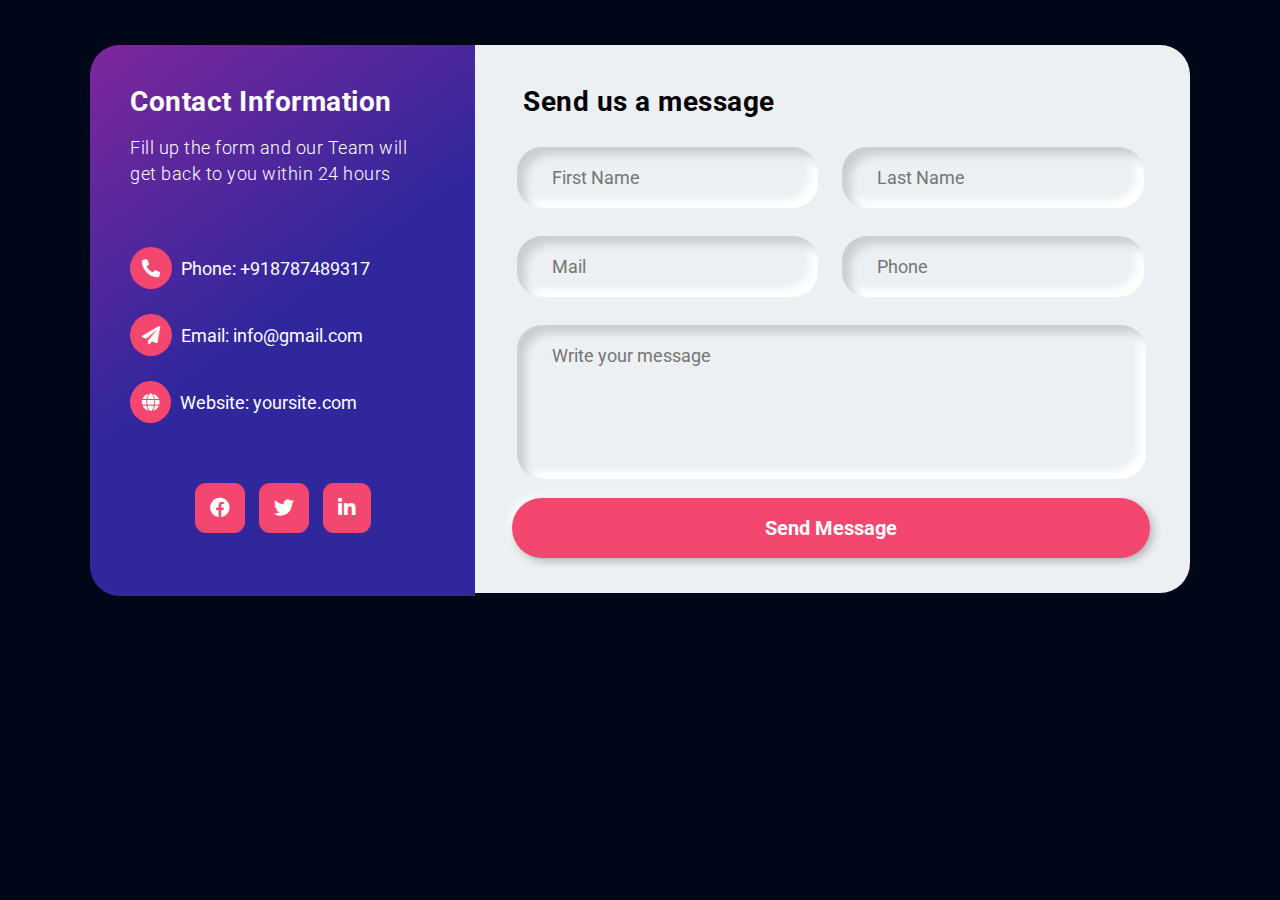
==== home/contact/inex.html @ a0476f3d "added project folder" ====
<!DOCTYPE html>
<html lang="en">
<head>
    <meta charset="UTF-8">
    <meta http-equiv="X-UA-Compatible" content="IE=edge">
    <meta name="viewport" content="width=device-width, initial-scale=1.0">
    <title>Contact Us Page Design</title>
    <link rel="stylesheet" href="https://fonts.googleapis.com/css2?family=Roboto:wght@300;400;500;700&display=swap">
    <!-- Font Awesome CDN -->
    <link rel="stylesheet" href="https://use.fontawesome.com/releases/v5.15.4/css/all.css">
    <link rel="stylesheet" href="style.css">
</head>
<body>
    <section id="section-wrapper">
        <div class="box-wrapper">
            <div class="info-wrap">
                <h2 class="info-title">Contact Information</h2>
                <h3 class="info-sub-title">Fill up the form and our Team will get back to you within 24 hours</h3>
                <ul class="info-details">
                    <li>
                        <i class="fas fa-phone-alt"></i>
                        <span>Phone:</span> <a href="tel:+918787489317">+918787489317</a>
                    </li>
                    <li>
                        <i class="fas fa-paper-plane"></i>
                        <span>Email:</span> <a href="mailto:info@gmail.com">info@gmail.com</a>
                    </li>
                    <li>
                        <i class="fas fa-globe"></i>
                        <span>Website:</span> <a href="#">yoursite.com</a>
                    </li>
                </ul>
                <ul class="social-icons">
                    <li><a href="#"><i class="fab fa-facebook"></i></a></li>
                    <li><a href="#"><i class="fab fa-twitter"></i></a></li>
                    <li><a href="#"><i class="fab fa-linkedin-in"></i></a></li>
                </ul>
            </div>
            <div class="form-wrap">
                <form action="#" method="POST">
                    <h2 class="form-title">Send us a message</h2>
                    <div class="form-fields">
                        <div class="form-group">
                            <input type="text" class="fname" placeholder="First Name">
                        </div>
                        <div class="form-group">
                            <input type="text" class="lname" placeholder="Last Name">
                        </div>
                        <div class="form-group">
                            <input type="email" class="email" placeholder="Mail">
                        </div>
                        <div class="form-group">
                            <input type="number" class="phone" placeholder="Phone">
                        </div>
                        <div class="form-group">
                            <textarea name="message" id="" placeholder="Write your message"></textarea>
                        </div>
                    </div>
                    <input type="submit" value="Send Message" class="submit-button">
                </form>
            </div>
        </div>
    </section>
</body>
</html>
---- home/contact/style.css ----
*{
    padding: 0;
    margin: 0;
    box-sizing: border-box;
}
body{
    background: #000718; 
}
body, input,textarea, a{
    font-family: 'Roboto', sans-serif;
}
#section-wrapper{
    width: 100%;
    padding: 10px;
}
.box-wrapper{
    position: relative;
    display: table;
    width:1100px;
    margin:auto;
    margin-top:35px;
    border-radius: 30px;
}
.info-wrap{
    width:35%;
    height: 551px;
    padding: 40px;
    float: left;
    display: block;
    border-radius: 30px 0px 0px 30px;
    background: linear-gradient(144deg, rgba(126,39,156,1) 0%, rgba(49,39,157,1) 49%);
    color: #fff;
}
.info-title{
    text-align: left;
    font-size: 28px;
    letter-spacing: 0.5px;
}
.info-sub-title{
    font-size: 18px;
    font-weight: 300;
    margin-top: 17px;
    letter-spacing: 0.5px;
    line-height: 26px;
}
.info-details {
    list-style: none;
    margin: 60px 0px;
}
.info-details li {
    margin-top: 25px;
    font-size: 18px;
    color: #fff;
}
.info-details li i {
    background: #F44770;
    padding: 12px;
    border-radius: 50%;
    margin-right: 5px;
}
.info-details li a {
    color: #fff;
    text-decoration: none;
}
.info-details li a:hover {
    color: #F44770;
}
.social-icons {
    list-style: none;
    text-align: center;
    margin: 20px 0px;
}
.social-icons li {
    display: inline-block;
}
.social-icons li i {
    background: #F44770;
    color: #fff;
    padding: 15px;
    font-size: 20px;
    border-radius: 22%;
    margin: 0px 5px;
    cursor: pointer;
    transition: all .5s;
}
.social-icons li i:hover {
    background: #fff;
    color: #000000;
}
.form-wrap{
    width:65%;
    float: right;
    padding:40px 25px 35px 25px;
    border-radius: 0px 30px 30px 0px;
    background: #ecf0f3;
}
.form-title{
    text-align: left;
    margin-left: 23px;
    font-size: 28px;
    letter-spacing: 0.5px;
}
.form-fields{
    display: table;
    width: 100%;
    padding: 15px 5px 5px 5px;
}
.form-fields input,
.form-fields textarea{
    border: none;
    outline:none;
    background: none;
    font-size: 18px;
    color:#555;
    padding: 20px 10px 20px 5px;
    width:100%
}
.form-fields textarea{
    height: 150px;
    resize: none;
}
.form-group{
    width: 46%;
    float: left;
    padding: 0px 30px;
    margin: 14px 12px;
    border-radius: 25px;
    box-shadow: inset 8px 8px 8px #cbced1, inset -8px -8px 8px #ffffff;
}
.form-fields .form-group:last-child {
    width: 96%;
}
.submit-button{
    width: 96%;
    height: 60px;
    margin: 0px 12px;
    border-radius: 30px;
    font-size: 20px;;
    font-weight: 700;
    outline: none;
    border:none;
    cursor: pointer;
    color:#fff;
    text-align: center;
    background: #F44770;
    box-shadow: 3px 3px 8px #b1b1b1, -3px -3px 8px #ffffff;
    transition: .5s;
}
.submit-button:hover{
    background: #31279d;
}


/* Responsive css */

@media only screen and (max-width: 767px) {
    .box-wrapper{
        width: 100%;
    }
    .info-wrap,
    .form-wrap{
        width: 100%;
        height: inherit;
        float: none;  
    }
    .info-wrap{
        border-radius: 30px 30px 0px 0px;
    }
    .form-wrap{
        border-radius: 0px 0px 30px 30px;
    }
    .form-group{
        width: 100%;
        float: none;
        margin: 25px 0px;
    }
    .form-fields .form-group:last-child, 
    .submit-button{
        width: 100%;
    }
    .submit-button{
        margin: 10px 0px;
    }
   
}
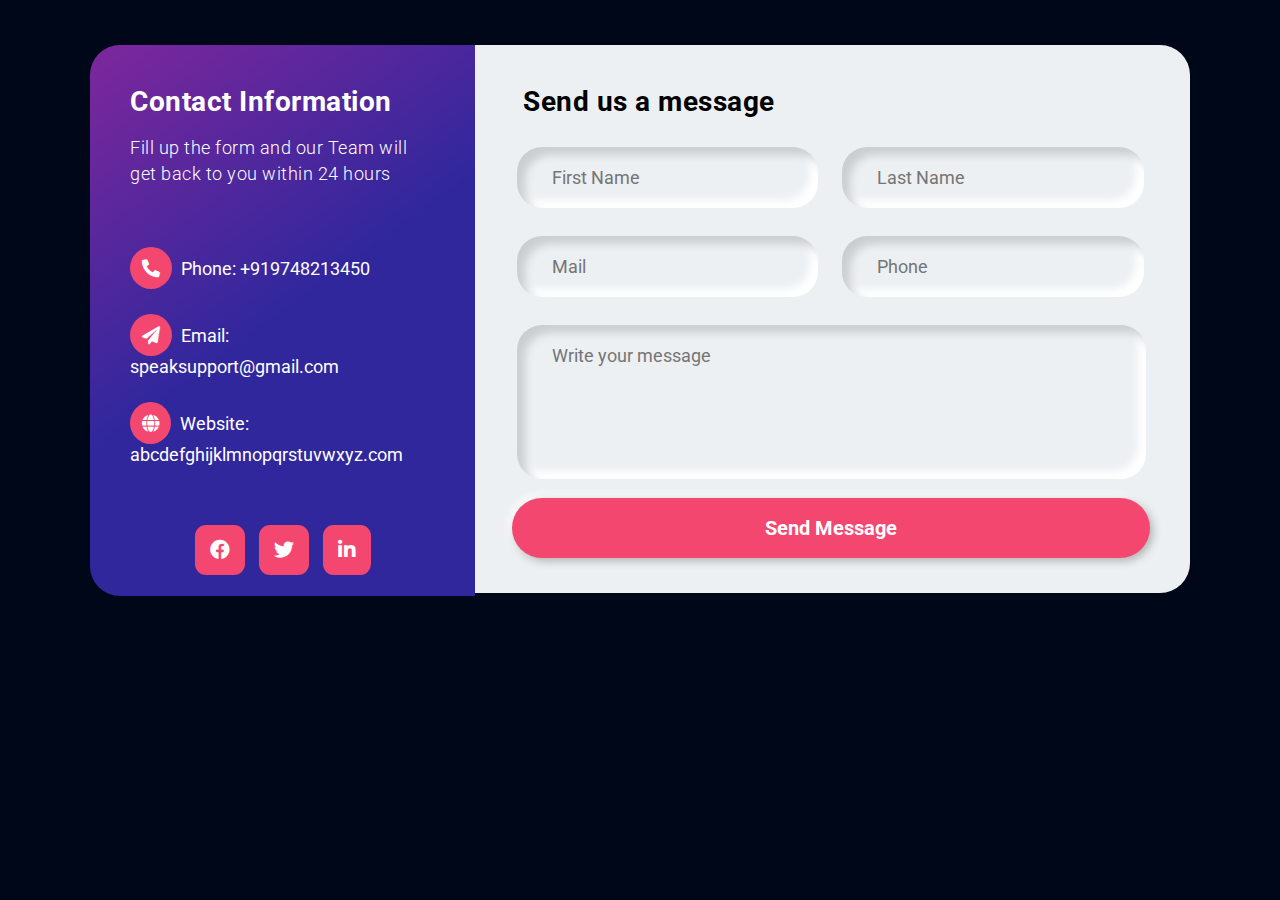
==== commit 0ff3d476: "updated contact page" ====
--- a/home/contact/inex.html
+++ b/home/contact/inex.html
@@ -1,5 +1,6 @@
 <!DOCTYPE html>
 <html lang="en">
+
 <head>
     <meta charset="UTF-8">
     <meta http-equiv="X-UA-Compatible" content="IE=edge">
@@ -10,6 +11,7 @@
     <link rel="stylesheet" href="https://use.fontawesome.com/releases/v5.15.4/css/all.css">
     <link rel="stylesheet" href="style.css">
 </head>
+
 <body>
     <section id="section-wrapper">
         <div class="box-wrapper">
@@ -19,15 +21,15 @@
                 <ul class="info-details">
                     <li>
                         <i class="fas fa-phone-alt"></i>
-                        <span>Phone:</span> <a href="tel:+918787489317">+918787489317</a>
+                        <span>Phone:</span> <a href="tel:+918787489317">+919748213450</a>
                     </li>
                     <li>
                         <i class="fas fa-paper-plane"></i>
-                        <span>Email:</span> <a href="mailto:info@gmail.com">info@gmail.com</a>
+                        <span>Email:</span> <a href="mailto:speaksupport@gmail.com">speaksupport@gmail.com</a>
                     </li>
                     <li>
                         <i class="fas fa-globe"></i>
-                        <span>Website:</span> <a href="#">yoursite.com</a>
+                        <span>Website:</span> <a href="#">abcdefghijklmnopqrstuvwxyz.com</a>
                     </li>
                 </ul>
                 <ul class="social-icons">
@@ -62,4 +64,5 @@
         </div>
     </section>
 </body>
+
 </html>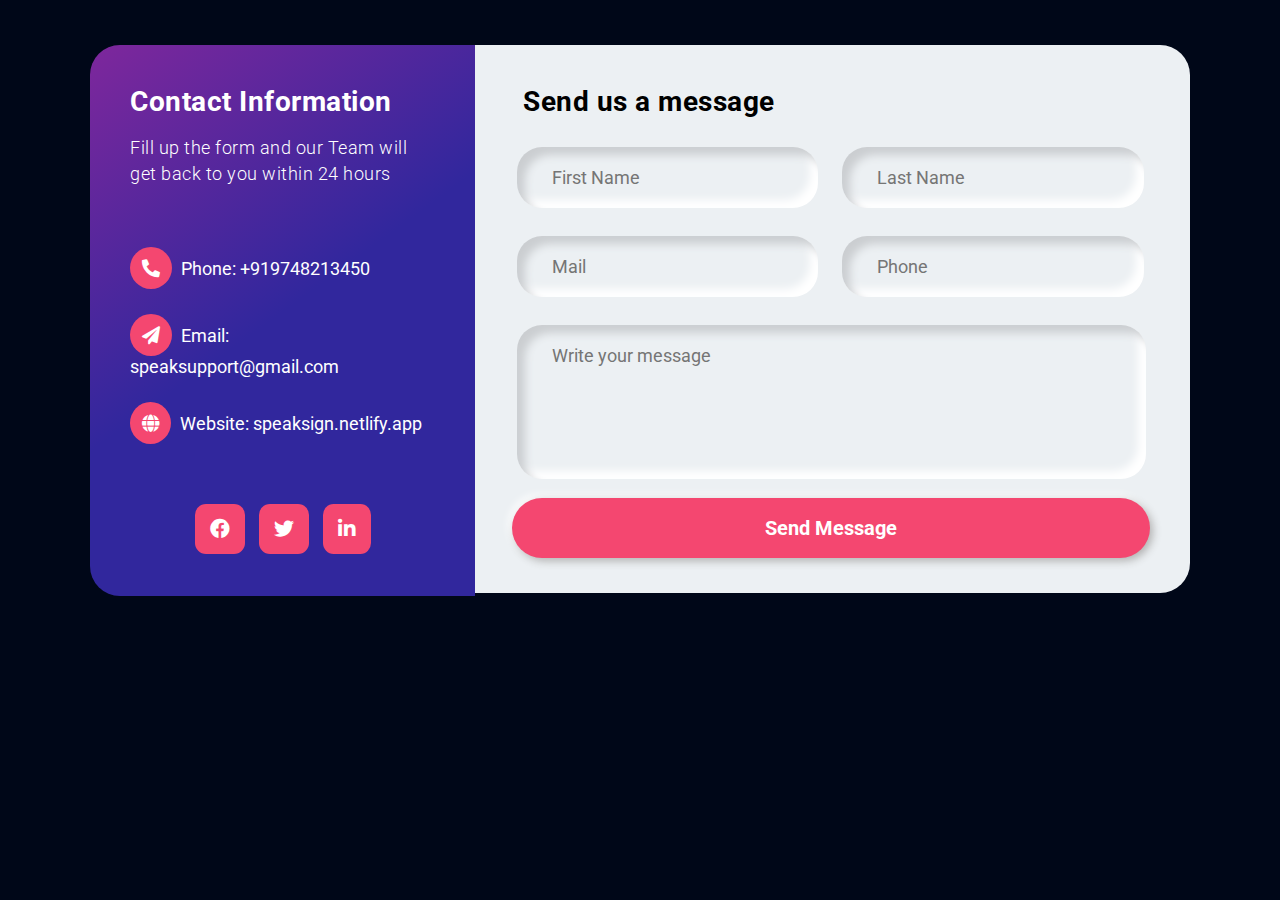
==== commit e4b3342b: "updated the website link" ====
--- a/home/contact/inex.html
+++ b/home/contact/inex.html
@@ -29,7 +29,7 @@
                     </li>
                     <li>
                         <i class="fas fa-globe"></i>
-                        <span>Website:</span> <a href="#">abcdefghijklmnopqrstuvwxyz.com</a>
+                        <span>Website:</span> <a href="https://speaksign.netlify.app/">speaksign.netlify.app</a>
                     </li>
                 </ul>
                 <ul class="social-icons">
@@ -39,7 +39,7 @@
                 </ul>
             </div>
             <div class="form-wrap">
-                <form action="#" method="POST">
+                <form action="#" method="POST" data-netlify="true">
                     <h2 class="form-title">Send us a message</h2>
                     <div class="form-fields">
                         <div class="form-group">
@@ -65,4 +65,4 @@
     </section>
 </body>
 
-</html>+</html>
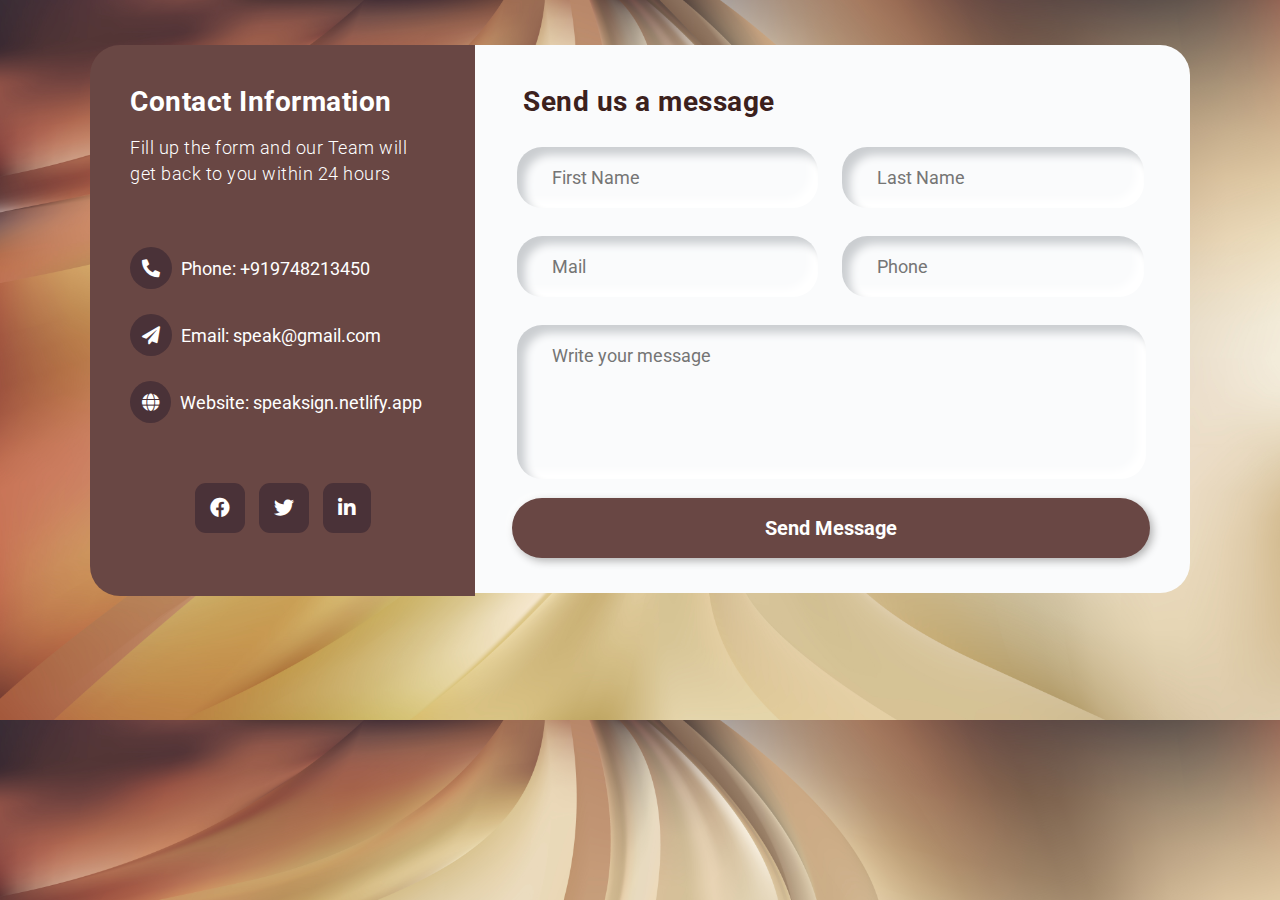
==== commit 7b2bc41e: "updated contact email" ====
--- a/home/contact/inex.html
+++ b/home/contact/inex.html
@@ -5,7 +5,7 @@
     <meta charset="UTF-8">
     <meta http-equiv="X-UA-Compatible" content="IE=edge">
     <meta name="viewport" content="width=device-width, initial-scale=1.0">
-    <title>Contact Us Page Design</title>
+    <title>Contact Us</title>
     <link rel="stylesheet" href="https://fonts.googleapis.com/css2?family=Roboto:wght@300;400;500;700&display=swap">
     <!-- Font Awesome CDN -->
     <link rel="stylesheet" href="https://use.fontawesome.com/releases/v5.15.4/css/all.css">
@@ -25,7 +25,7 @@
                     </li>
                     <li>
                         <i class="fas fa-paper-plane"></i>
-                        <span>Email:</span> <a href="mailto:speaksupport@gmail.com">speaksupport@gmail.com</a>
+                        <span>Email:</span> <a href="mailto:speaksupport@gmail.com">speak@gmail.com</a>
                     </li>
                     <li>
                         <i class="fas fa-globe"></i>
@@ -65,4 +65,4 @@
     </section>
 </body>
 
-</html>
+</html>--- a/home/contact/style.css
+++ b/home/contact/style.css
@@ -3,9 +3,10 @@
     margin: 0;
     box-sizing: border-box;
 }
-body{
-    background: #000718; 
-}
+body {
+    background-image: url("lightbg.jpg");
+    background-size: 100%;
+  }
 body, input,textarea, a{
     font-family: 'Roboto', sans-serif;
 }
@@ -28,7 +29,7 @@
     float: left;
     display: block;
     border-radius: 30px 0px 0px 30px;
-    background: linear-gradient(144deg, rgba(126,39,156,1) 0%, rgba(49,39,157,1) 49%);
+    background: #694744;
     color: #fff;
 }
 .info-title{
@@ -53,7 +54,7 @@
     color: #fff;
 }
 .info-details li i {
-    background: #F44770;
+    background: #4A3238;
     padding: 12px;
     border-radius: 50%;
     margin-right: 5px;
@@ -63,7 +64,7 @@
     text-decoration: none;
 }
 .info-details li a:hover {
-    color: #F44770;
+    color: #3c211d;
 }
 .social-icons {
     list-style: none;
@@ -74,7 +75,7 @@
     display: inline-block;
 }
 .social-icons li i {
-    background: #F44770;
+    background: #4A3238;
     color: #fff;
     padding: 15px;
     font-size: 20px;
@@ -85,20 +86,21 @@
 }
 .social-icons li i:hover {
     background: #fff;
-    color: #000000;
+    color: #3c211d;
 }
 .form-wrap{
     width:65%;
     float: right;
     padding:40px 25px 35px 25px;
     border-radius: 0px 30px 30px 0px;
-    background: #ecf0f3;
+    background: #fafbfc;
 }
 .form-title{
     text-align: left;
     margin-left: 23px;
     font-size: 28px;
     letter-spacing: 0.5px;
+    color: #3c211d;
 }
 .form-fields{
     display: table;
@@ -142,12 +144,12 @@
     cursor: pointer;
     color:#fff;
     text-align: center;
-    background: #F44770;
+    background: #694744;
     box-shadow: 3px 3px 8px #b1b1b1, -3px -3px 8px #ffffff;
     transition: .5s;
 }
 .submit-button:hover{
-    background: #31279d;
+    background: #3c211d;
 }
 
 
